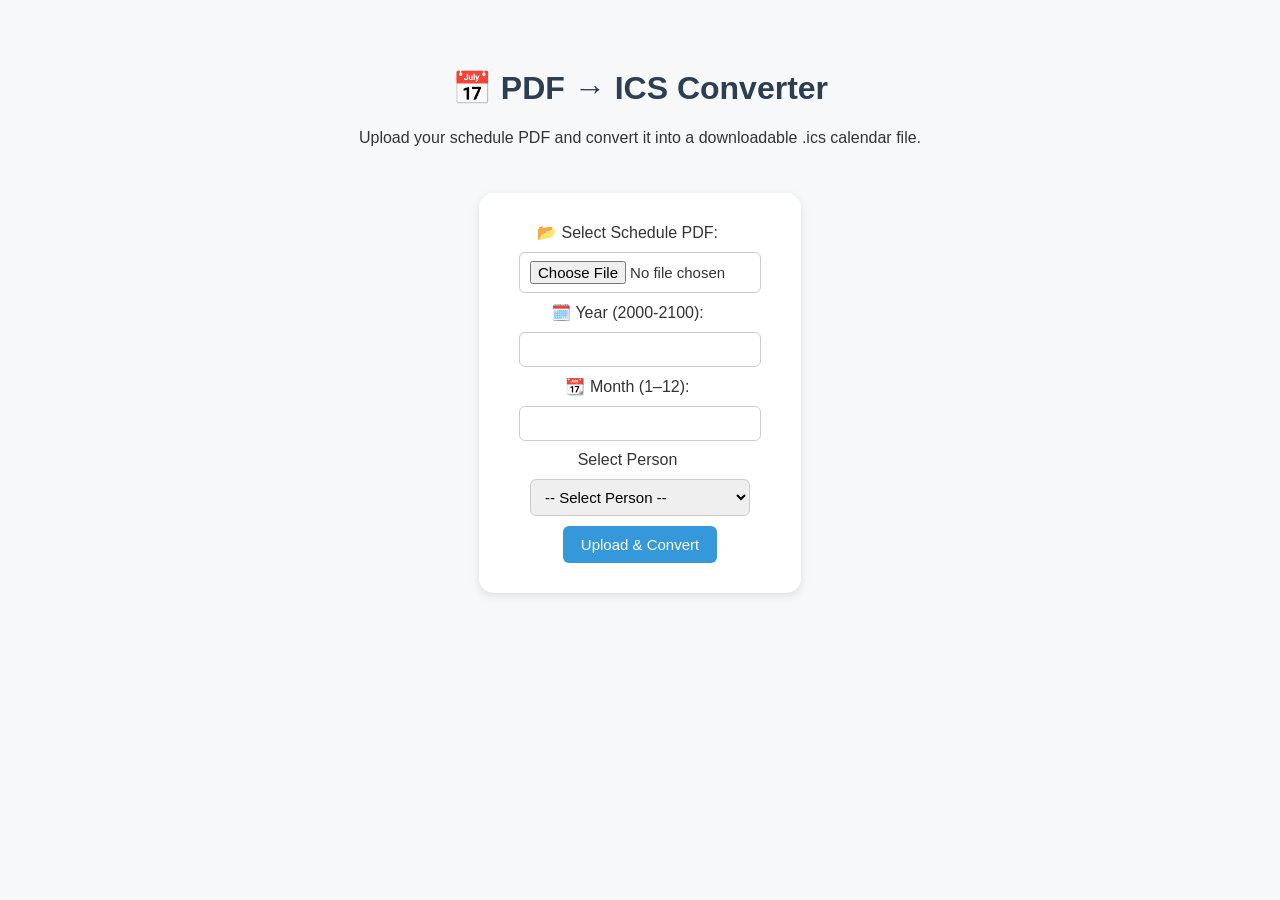
==== shiftCalendar/back_end/HomePage.html @ 561b761d "local connection without APIs remove useless files add simple home page html for easy user interface" ====
<!DOCTYPE html>
<html lang="en">
<head>
  <meta charset="UTF-8" />
  <title>PDF → ICS Converter</title>
  <style>
    body {
      font-family: Arial, sans-serif;
      text-align: center;
      padding: 40px;
      background: #f7f8fa;
      color: #333;
    }
    h1 {
      color: #2c3e50;
    }
    form {
      background: white;
      display: inline-block;
      padding: 30px 40px;
      border-radius: 15px;
      box-shadow: 0 3px 10px rgba(0,0,0,0.1);
      margin-top: 30px;
    }
    input, select {
      margin: 10px 0;
      padding: 8px 10px;
      width: 220px;
      border-radius: 6px;
      border: 1px solid #ccc;
      font-size: 15px;
    }
    button {
      background: #3498db;
      color: white;
      border: none;
      border-radius: 6px;
      padding: 10px 18px;
      font-size: 15px;
      cursor: pointer;
      transition: background 0.3s;
    }
    button:hover {
      background: #2980b9;
    }
    label {
      margin-right: 25px;
    }
    #result {
      margin-top: 25px;
    }
    
  </style>
</head>
<body>
  <h1>📅 PDF → ICS Converter</h1>
  <p>Upload your schedule PDF and convert it into a downloadable .ics calendar file.</p>

  <form id="uploadForm" enctype="multipart/form-data">
    <label>📂 Select Schedule PDF:</label><br>
    <input type="file" name="file" accept="application/pdf" required><br>

    <label>🗓️ Year (2000-2100):</label><br>
    <input type="number" name="year" min="2000" max="2100" required><br>

    <label>📆 Month (1–12):</label><br>
    <input type="number" name="month" min="1" max="12" required><br>

    <label>Select Person</label><br>
    <select id ="person_name" name="person_name">
      <option value="">-- Select Person --</option>
      <option value="Anchen">Anchen</option>
      <option value="Dani">Dani</option>
      <option value="Emily">Emily</option>
      <option value="Karmen">Karmen</option>
      <option value="Man-lin">Man-lin</option>
      <option value="Ruby">Ruby</option>
      <option value="Sommer">Sommer</option>
      <option value="Sophia">Sophia</option>
      <option value="Yen">Yen</option>
    </select><br>

    <button type="submit">Upload & Convert</button>
  </form>

  <div id="result"></div>

  <script>
    const form = document.getElementById("uploadForm");
    const result = document.getElementById("result");

    form.addEventListener("submit", async (e) => {
      e.preventDefault();
      result.innerHTML = "⏳ Uploading and converting... please wait.";

      const formData = new FormData(form);

      try {
        const response = await fetch("/upload", {
          method: "POST",
          body: formData
        });

        if (!response.ok) {
          result.innerHTML = "❌ Upload failed.";
          return;
        }

        const html = await response.text();
        result.innerHTML = html; // server sends HTML snippet with download link
      } catch (err) {
        result.innerHTML = "⚠️ Error: " + err;
      }
    });
  </script>
</body>
</html>
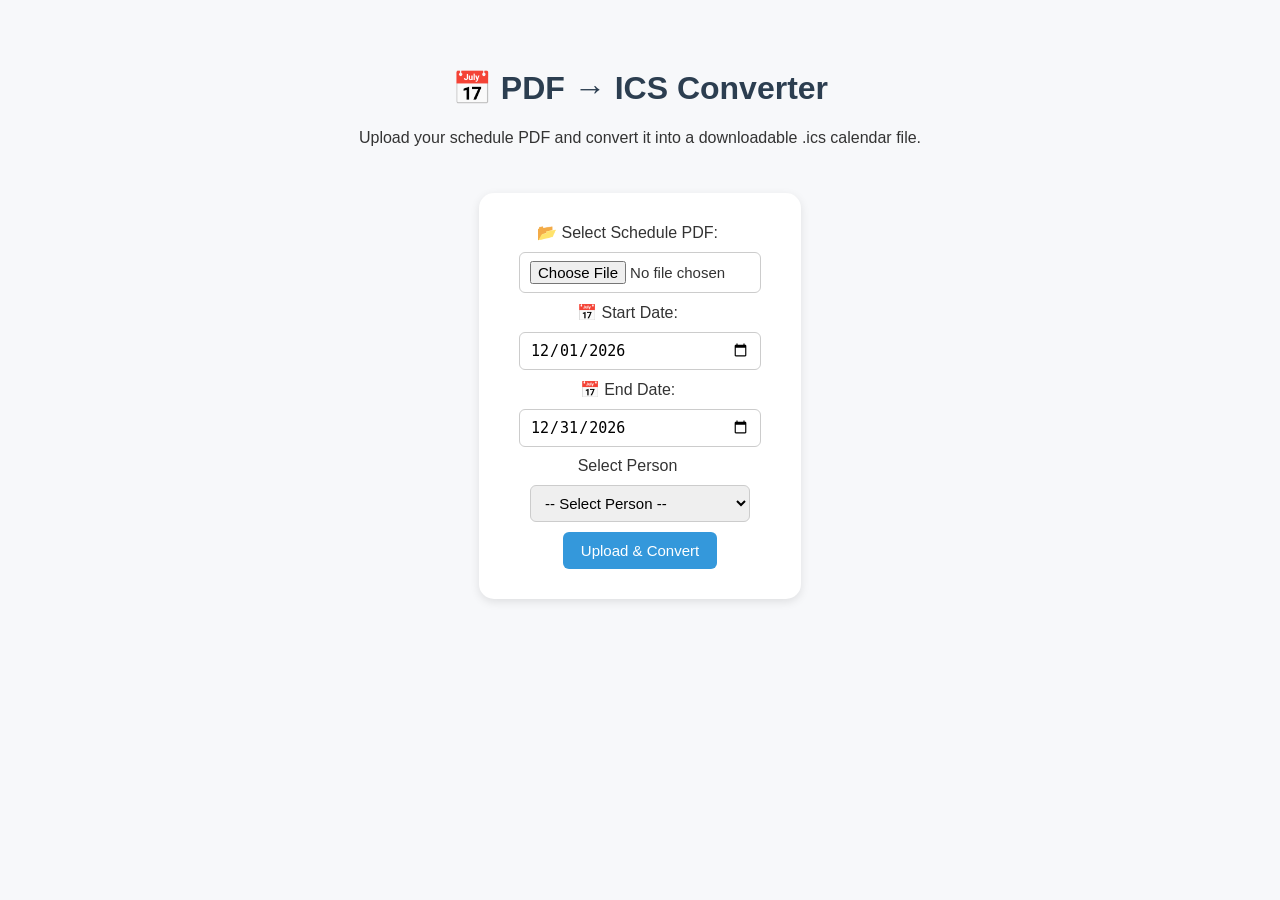
==== commit 6b8e03c0: "Refactor date inputs from year/month to start/end dates, add date verification scripts, and remove A" ====
--- a/shiftCalendar/back_end/HomePage.html
+++ b/shiftCalendar/back_end/HomePage.html
@@ -1,8 +1,8 @@
 <!DOCTYPE html>
 <html lang="en">
+
 <head>
   <meta charset="UTF-8" />
-  <title>PDF → ICS Converter</title>
   <style>
     body {
       font-family: Arial, sans-serif;
@@ -11,18 +11,22 @@
       background: #f7f8fa;
       color: #333;
     }
+
     h1 {
       color: #2c3e50;
     }
+
     form {
       background: white;
       display: inline-block;
       padding: 30px 40px;
       border-radius: 15px;
-      box-shadow: 0 3px 10px rgba(0,0,0,0.1);
+      box-shadow: 0 3px 10px rgba(0, 0, 0, 0.1);
       margin-top: 30px;
     }
-    input, select {
+
+    input,
+    select {
       margin: 10px 0;
       padding: 8px 10px;
       width: 220px;
@@ -30,6 +34,7 @@
       border: 1px solid #ccc;
       font-size: 15px;
     }
+
     button {
       background: #3498db;
       color: white;
@@ -40,78 +45,95 @@
       cursor: pointer;
       transition: background 0.3s;
     }
+
     button:hover {
       background: #2980b9;
     }
+
     label {
       margin-right: 25px;
     }
+
     #result {
       margin-top: 25px;
     }
-    
   </style>
 </head>
-<body>
-  <h1>📅 PDF → ICS Converter</h1>
-  <p>Upload your schedule PDF and convert it into a downloadable .ics calendar file.</p>
 
-  <form id="uploadForm" enctype="multipart/form-data">
-    <label>📂 Select Schedule PDF:</label><br>
-    <input type="file" name="file" accept="application/pdf" required><br>
+  <body>
+    <h1>📅 PDF → ICS Converter</h1>
+    <p>Upload your schedule PDF and convert it into a downloadable .ics calendar file.</p>
 
-    <label>🗓️ Year (2000-2100):</label><br>
-    <input type="number" name="year" min="2000" max="2100" required><br>
+    <form id="uploadForm" enctype="multipart/form-data">
+      <label>📂 Select Schedule PDF:</label><br>
+      <input type="file" name="file" accept="application/pdf" required><br>
 
-    <label>📆 Month (1–12):</label><br>
-    <input type="number" name="month" min="1" max="12" required><br>
+      <label>📅 Start Date:</label><br>
+      <input type="date" name="start_date"><br>
 
-    <label>Select Person</label><br>
-    <select id ="person_name" name="person_name">
-      <option value="">-- Select Person --</option>
-      <option value="Anchen">Anchen</option>
-      <option value="Dani">Dani</option>
-      <option value="Emily">Emily</option>
-      <option value="Karmen">Karmen</option>
-      <option value="Man-lin">Man-lin</option>
-      <option value="Ruby">Ruby</option>
-      <option value="Sommer">Sommer</option>
-      <option value="Sophia">Sophia</option>
-      <option value="Yen">Yen</option>
-    </select><br>
+      <label>📅 End Date:</label><br>
+      <input type="date" name="end_date"><br>
 
-    <button type="submit">Upload & Convert</button>
-  </form>
+      <label>Select Person</label><br>
+      <select id="person_name" name="person_name">
+        <option value="">-- Select Person --</option>
+        <option value="Anchen">Anchen</option>
+        <option value="Dani">Dani</option>
+        <option value="Emily">Emily</option>
+        <option value="Karmen">Karmen</option>
+        <option value="Man-lin">Man-lin</option>
+        <option value="Ruby">Ruby</option>
+        <option value="Sommer">Sommer</option>
+        <option value="Sophia">Sophia</option>
+        <option value="Yen">Yen</option>
+      </select><br>
 
-  <div id="result"></div>
+      <button type="submit">Upload & Convert</button>
+    </form>
 
-  <script>
-    const form = document.getElementById("uploadForm");
-    const result = document.getElementById("result");
+    <div id="result"></div>
 
-    form.addEventListener("submit", async (e) => {
-      e.preventDefault();
-      result.innerHTML = "⏳ Uploading and converting... please wait.";
+    <script>
+      const form = document.getElementById("uploadForm");
+      const result = document.getElementById("result");
+      const startDateInput = document.querySelector('input[name="start_date"]');
+      const endDateInput = document.querySelector('input[name="end_date"]');
 
-      const formData = new FormData(form);
+      // Set default Start Date to 1st of current month, End Date to last day of current month
+      const now = new Date();
+      const year = now.getFullYear();
+      const month = now.getMonth(); // 0-indexed
 
-      try {
-        const response = await fetch("/upload", {
-          method: "POST",
-          body: formData
-        });
+      const firstDay = new Date(Date.UTC(year, month, 1));
+      const lastDay = new Date(Date.UTC(year, month + 1, 0));
 
-        if (!response.ok) {
-          result.innerHTML = "❌ Upload failed.";
-          return;
+      startDateInput.value = firstDay.toISOString().split('T')[0];
+      endDateInput.value = lastDay.toISOString().split('T')[0];
+
+      form.addEventListener("submit", async (e) => {
+        e.preventDefault();
+        result.innerHTML = "⏳ Uploading and converting... please wait.";
+
+        const formData = new FormData(form);
+
+        try {
+          const response = await fetch("/upload", {
+            method: "POST",
+            body: formData
+          });
+
+          if (!response.ok) {
+            result.innerHTML = "❌ Upload failed.";
+            return;
+          }
+
+          const html = await response.text();
+          result.innerHTML = html; // server sends HTML snippet with download link
+        } catch (err) {
+          result.innerHTML = "⚠️ Error: " + err;
         }
+      });
+    </script>
+  </body>
 
-        const html = await response.text();
-        result.innerHTML = html; // server sends HTML snippet with download link
-      } catch (err) {
-        result.innerHTML = "⚠️ Error: " + err;
-      }
-    });
-  </script>
-</body>
-</html>
+  </html>
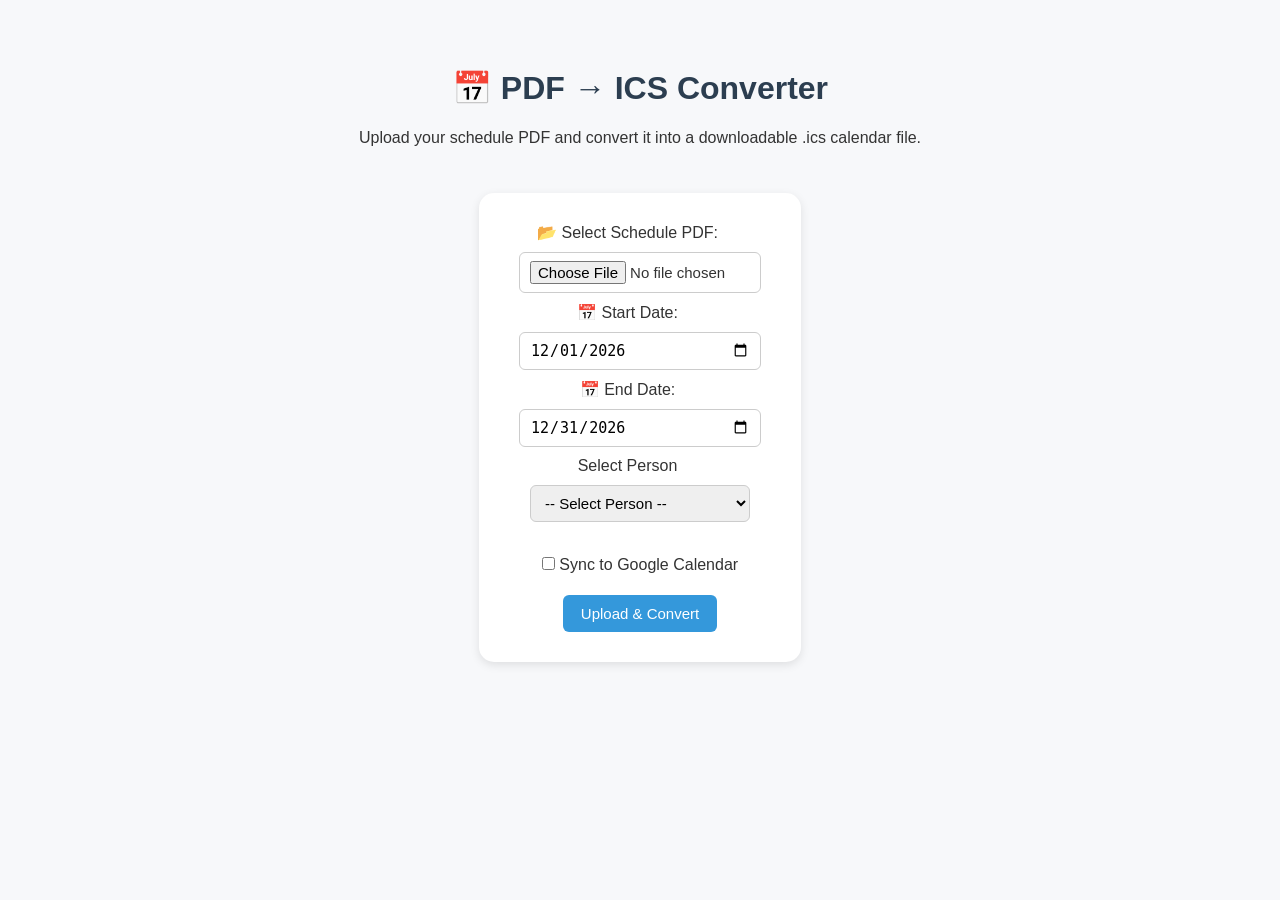
==== commit 911461bc: "Implement Google Calendar synchronization" ====
--- a/shiftCalendar/back_end/HomePage.html
+++ b/shiftCalendar/back_end/HomePage.html
@@ -3,6 +3,7 @@
 
 <head>
   <meta charset="UTF-8" />
+  <title>PDF → ICS Converter</title>
   <style>
     body {
       font-family: Arial, sans-serif;
@@ -60,80 +61,85 @@
   </style>
 </head>
 
-  <body>
-    <h1>📅 PDF → ICS Converter</h1>
-    <p>Upload your schedule PDF and convert it into a downloadable .ics calendar file.</p>
+<body>
+  <h1>📅 PDF → ICS Converter</h1>
+  <p>Upload your schedule PDF and convert it into a downloadable .ics calendar file.</p>
 
-    <form id="uploadForm" enctype="multipart/form-data">
-      <label>📂 Select Schedule PDF:</label><br>
-      <input type="file" name="file" accept="application/pdf" required><br>
+  <form id="uploadForm" enctype="multipart/form-data">
+    <label>📂 Select Schedule PDF:</label><br>
+    <input type="file" name="file" accept="application/pdf" required><br>
 
-      <label>📅 Start Date:</label><br>
-      <input type="date" name="start_date"><br>
+    <label>📅 Start Date:</label><br>
+    <input type="date" name="start_date"><br>
 
-      <label>📅 End Date:</label><br>
-      <input type="date" name="end_date"><br>
+    <label>📅 End Date:</label><br>
+    <input type="date" name="end_date"><br>
 
-      <label>Select Person</label><br>
-      <select id="person_name" name="person_name">
-        <option value="">-- Select Person --</option>
-        <option value="Anchen">Anchen</option>
-        <option value="Dani">Dani</option>
-        <option value="Emily">Emily</option>
-        <option value="Karmen">Karmen</option>
-        <option value="Man-lin">Man-lin</option>
-        <option value="Ruby">Ruby</option>
-        <option value="Sommer">Sommer</option>
-        <option value="Sophia">Sophia</option>
-        <option value="Yen">Yen</option>
-      </select><br>
+    <label>Select Person</label><br>
+    <select id="person_name" name="person_name">
+      <option value="">-- Select Person --</option>
+      <option value="Anchen">Anchen</option>
+      <option value="Dani">Dani</option>
+      <option value="Emily">Emily</option>
+      <option value="Karmen">Karmen</option>
+      <option value="Man-lin">Man-lin</option>
+      <option value="Ruby">Ruby</option>
+      <option value="Sommer">Sommer</option>
+      <option value="Sophia">Sophia</option>
+      <option value="Yen">Yen</option>
+    </select><br>
 
-      <button type="submit">Upload & Convert</button>
-    </form>
+    <div style="margin: 15px 0;">
+      <input type="checkbox" id="sync_google" name="sync_google" style="width: auto;">
+      <label for="sync_google" style="margin-right: 0;">Sync to Google Calendar</label>
+    </div>
 
-    <div id="result"></div>
+    <button type="submit">Upload & Convert</button>
+  </form>
 
-    <script>
-      const form = document.getElementById("uploadForm");
-      const result = document.getElementById("result");
-      const startDateInput = document.querySelector('input[name="start_date"]');
-      const endDateInput = document.querySelector('input[name="end_date"]');
+  <div id="result"></div>
 
-      // Set default Start Date to 1st of current month, End Date to last day of current month
-      const now = new Date();
-      const year = now.getFullYear();
-      const month = now.getMonth(); // 0-indexed
+  <script>
+    const form = document.getElementById("uploadForm");
+    const result = document.getElementById("result");
+    const startDateInput = document.querySelector('input[name="start_date"]');
+    const endDateInput = document.querySelector('input[name="end_date"]');
 
-      const firstDay = new Date(Date.UTC(year, month, 1));
-      const lastDay = new Date(Date.UTC(year, month + 1, 0));
+    // Set default Start Date to 1st of current month, End Date to last day of current month
+    const now = new Date();
+    const year = now.getFullYear();
+    const month = now.getMonth(); // 0-indexed
 
-      startDateInput.value = firstDay.toISOString().split('T')[0];
-      endDateInput.value = lastDay.toISOString().split('T')[0];
+    const firstDay = new Date(Date.UTC(year, month, 1));
+    const lastDay = new Date(Date.UTC(year, month + 1, 0));
 
-      form.addEventListener("submit", async (e) => {
-        e.preventDefault();
-        result.innerHTML = "⏳ Uploading and converting... please wait.";
+    startDateInput.value = firstDay.toISOString().split('T')[0];
+    endDateInput.value = lastDay.toISOString().split('T')[0];
 
-        const formData = new FormData(form);
+    form.addEventListener("submit", async (e) => {
+      e.preventDefault();
+      result.innerHTML = "⏳ Uploading and converting... please wait.";
 
-        try {
-          const response = await fetch("/upload", {
-            method: "POST",
-            body: formData
-          });
+      const formData = new FormData(form);
 
-          if (!response.ok) {
-            result.innerHTML = "❌ Upload failed.";
-            return;
-          }
+      try {
+        const response = await fetch("/upload", {
+          method: "POST",
+          body: formData
+        });
 
-          const html = await response.text();
-          result.innerHTML = html; // server sends HTML snippet with download link
-        } catch (err) {
-          result.innerHTML = "⚠️ Error: " + err;
+        if (!response.ok) {
+          result.innerHTML = "❌ Upload failed.";
+          return;
         }
-      });
-    </script>
-  </body>
 
-  </html>+        const html = await response.text();
+        result.innerHTML = html; // server sends HTML snippet with download link
+      } catch (err) {
+        result.innerHTML = "⚠️ Error: " + err;
+      }
+    });
+  </script>
+</body>
+
+</html>
